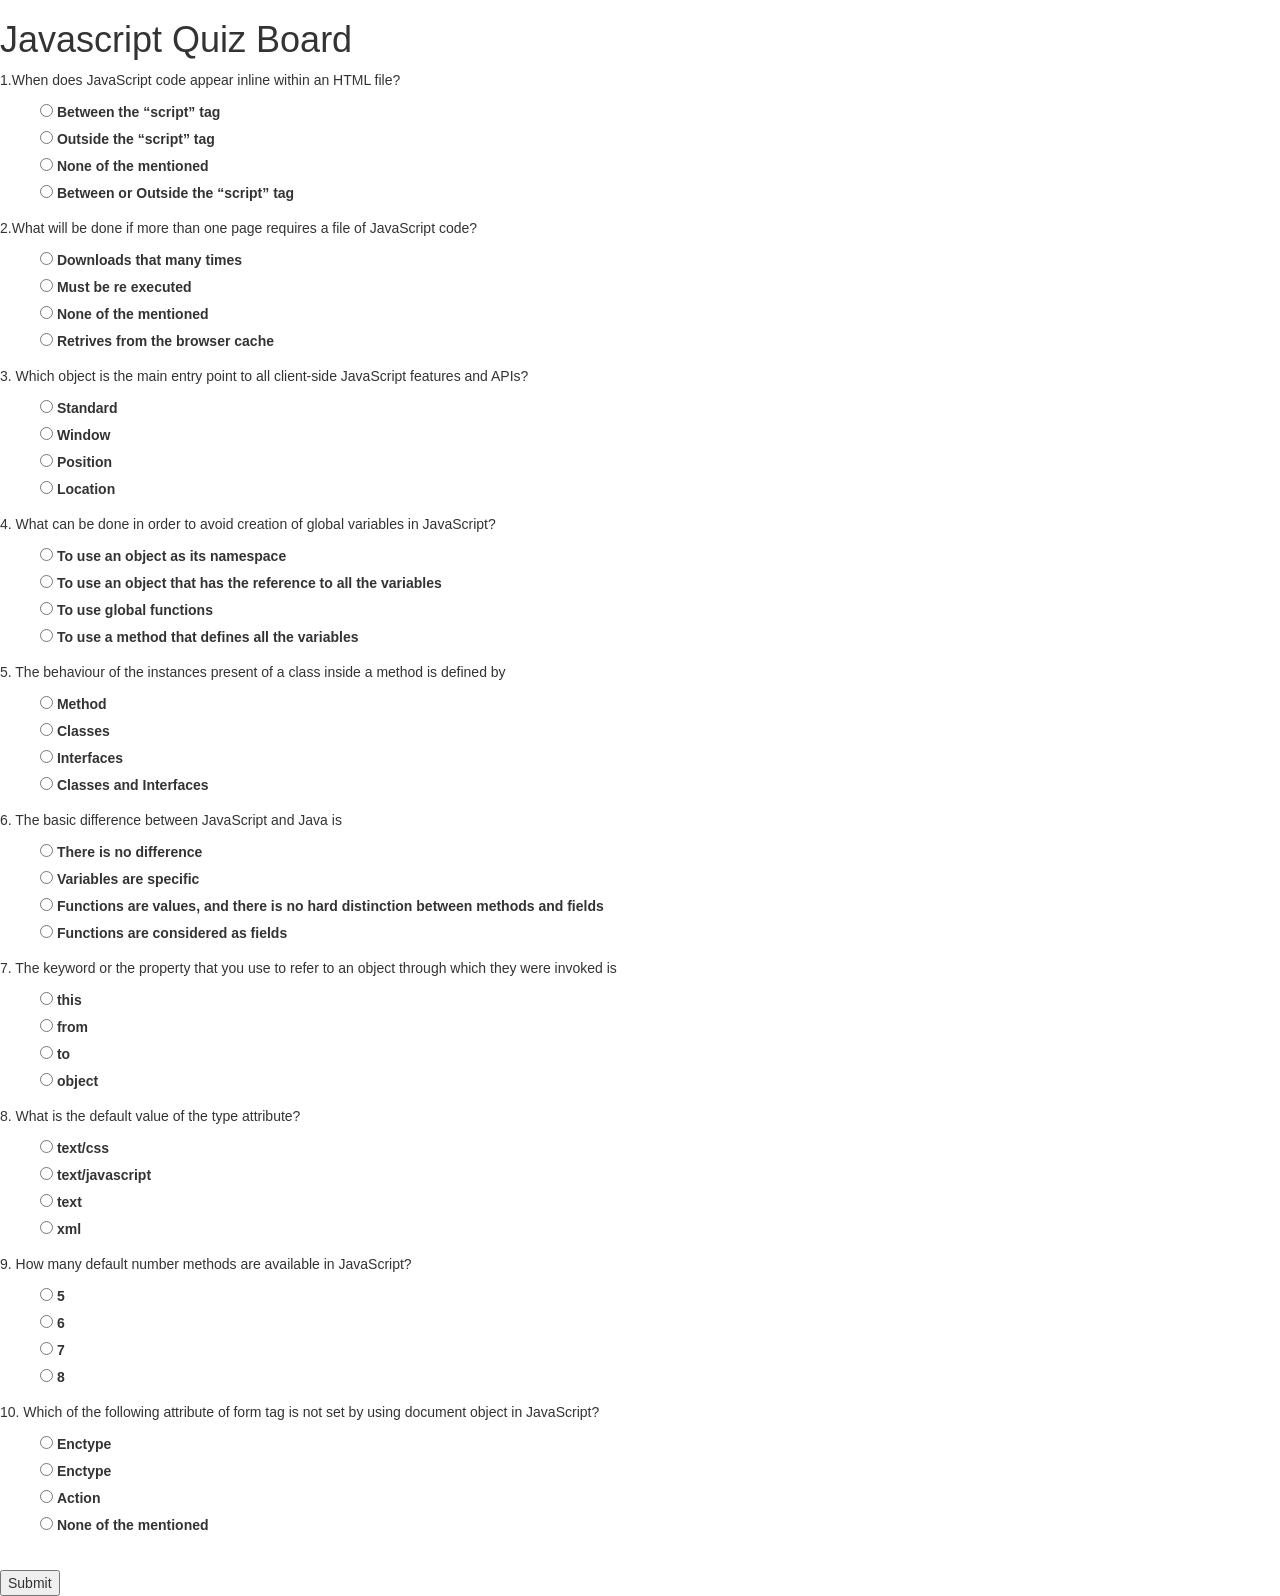
==== quiz-board.html @ 38cc31cc "add submittion button" ====
<!DOCTYPE html>
<html>
  <head>
    <link href="css/bootstrap.css" rel="stylesheet" type="text/css">
    <link href="css/styles.css" rel="stylesheet" type="text/css">
    <script src="https://code.jquery.com/jquery-3.3.1.min.js"></script>
    <script src="js/scripts.js"></script>
    <title>Quiz Board</title>
  </head>
  <body>
    <div>
      <h1>Javascript Quiz Board</h1>
        <p class="question">1.When does JavaScript code appear inline within an HTML file? </p>

          <ul>
	    	    <input class="answer" type="radio" name="q1" value="10">
	          <label id="correctString1">Between the “script” tag</label>
            <br>
	          <input class="answer" type="radio" name="q1" value="0">
	          <label>Outside the “script” tag</label>
            <br>
	          <input class="answer" type="radio" name="q1" value="0">
	          <label>None of the mentioned</label>
            <br>
	          <input class="answer" type="radio" name="q1" value="0">
	          <label>Between or Outside the “script” tag</label>
    	    </ul>

	  	</div>

      <div>
        <p class="question">2.What will be done if more than one page requires a file of JavaScript code?</p>

          <ul>
            <input class="answer" type="radio" name="q2" value="0">
            <label>Downloads that many times</label>
            <br>
            <input class="answer" type="radio" name="q2" value="0">
	          <label>Must be re executed</label>
	          <br>
	          <input class="answer" type="radio" name="q2" value="0">
	          <label> None of the mentioned</label>
            <br>
	          <input class="answer" type="radio" name="q2" value="10">
	          <label id="correctString2"> Retrives from the browser cache</label>
          </ul>

      </div>

      <div>
        <p class="question">3. Which object is the main entry point to all client-side JavaScript features and APIs?</p>

          <ul>
            <input class="answer" type="radio" name="q3" value="0">
            <label> Standard </label>
            <br>
            <input class="answer" type="radio" name="q3" value="10">
            <label id="correctString3"> Window </label>
            <br>
            <input class="answer" type="radio" name="q3" value="0">
            <label> Position</label>
            <br>
            <input class="answer" type="radio" name="q3" value="0">
            <label>Location</label>
         </ul>

     </div>

     <div>
       <p class="question">4. What can be done in order to avoid creation of global variables in JavaScript?</p>

        <ul>
           <input class="answer" type="radio" name="q4" value="10">
	         <label id="correctString4">To use an object as its namespace</label>
	         <br>
	         <input class="answer" type="radio" name="q4" value="0">
	         <label>To use an object that has the reference to all the variables</label>
	         <br>
	         <input class="answer" type="radio" name="q4" value="0">
	         <label> To use global functions</label>
           <br>
           <input class="answer" type="radio" name="q4" value="0">
	        <label>To use a method that defines all the variables</label>
        </ul>

    </div>

    <div>
        <p class="question">5. The behaviour of the instances present of a class inside a method is defined by</p>

        <ul>
          <input class="answer" type="radio" name="q5" value="0">
          <label>Method</label>
          <br>
          <input class="answer" type="radio" name="q5" value="10">
          <label id="correctString5"> Classes</label>
          <br>
          <input class="answer" type="radio" name="q5" value="0">
          <label>Interfaces</label>
          <br>
          <input class="answer" type="radio" name="q5" value="0">
          <label> Classes and Interfaces</label>
        </ul>

    </div>

    <div>
	  		<p class="question">6. The basic difference between JavaScript and Java is</p>

	    	<ul>
	        <input class="answer" type="radio" name="q6" value="0">
	        <label>There is no difference</label>
	        <br>
          <input class="answer" type="radio" name="q6" value="0">
	        <label>Variables are specific</label>
	        <br>
          <input class="answer" type="radio" name="q6" value="10">
	        <label id="correctString6"> Functions are values, and there is no hard distinction between methods and fields</label>
	        <br>
          <input class="answer" type="radio" name="q6" value="0">
	        <label>Functions are considered as fields</label>
    		</ul>

	  </div>

    <div>
	  		<p class="question">7. The keyword or the property that you use to refer to an object through which they were invoked is</p>

	    	<ul>
          <input class="answer" type="radio" name="q7" value="10">
	        <label id="correctString7">this</label>
	        <br>
	        <input class="answer" type="radio" name="q7" value="0">
	        <label>from</label>
	        <br>
	        <input class="answer" type="radio" name="q7" value="0">
	        <label> to</label>
	        <br>
	        <input class="answer" type="radio" name="q7" value="0">
	        <label>object</label>
    		</ul>
	  	</div>

      <div>
      <p class="question">8. What is the default value of the type attribute?</p>

      <ul>
        <input class="answer" type="radio" name="q8" value="0">
        <label> text/css</label>
        <br>
        <input class="answer" type="radio" name="q8" value="10">
        <label id="correctString8">text/javascript</label>
        <br>
        <input class="answer" type="radio" name="q8" value="0">
        <label>text</label>
        <br>
        <input class="answer" type="radio" name="q8" value="0">
        <label>xml</label>
      </ul>

    </div>

    <div>
	  		<p class="question">9.  How many default number methods are available in JavaScript?</p>

	    	<ul>
	        <input class="answer" type="radio" name="q9" value="0">
	        <label>5</label>
	        <br>
	        <input class="answer" type="radio" name="q9" value="0">
	        <label>6</label>
          <br>
	        <input class="answer" type="radio" name="q9" value="10">
	        <label id="correctString9">7</label>
	        <br>
	        <input class="answer" type="radio" name="q9" value="0">
	        <label>8</label>
    		</ul>

	  </div>

    <div>
	  		<p class="question">10. Which of the following attribute of form tag is not set by using document object in JavaScript?</p>

	    	<ul>
	        <input class="answer" type="radio" name="q10" value="0">
	        <label> Enctype</label>
	        <br>
	        <input class="answer" type="radio" name="q10" value="0">
	        <label> Enctype</label>
	        <br>
	        <input class="answer" type="radio" name="q10" value="0">
	        <label> Action</label>
          <br>
	        <input class="answer" type="radio" name="q10" value="10">
	        <label id="correctString10">None of the mentioned</label>
    		</ul>

	  	</div>

         <br/>
         <div class="submitter">
         <input class="quizSubmit" id="submitButton" onClick="submitQuiz()"
         type="submit" value="Submit" />
   </div>


  </body>
</html>
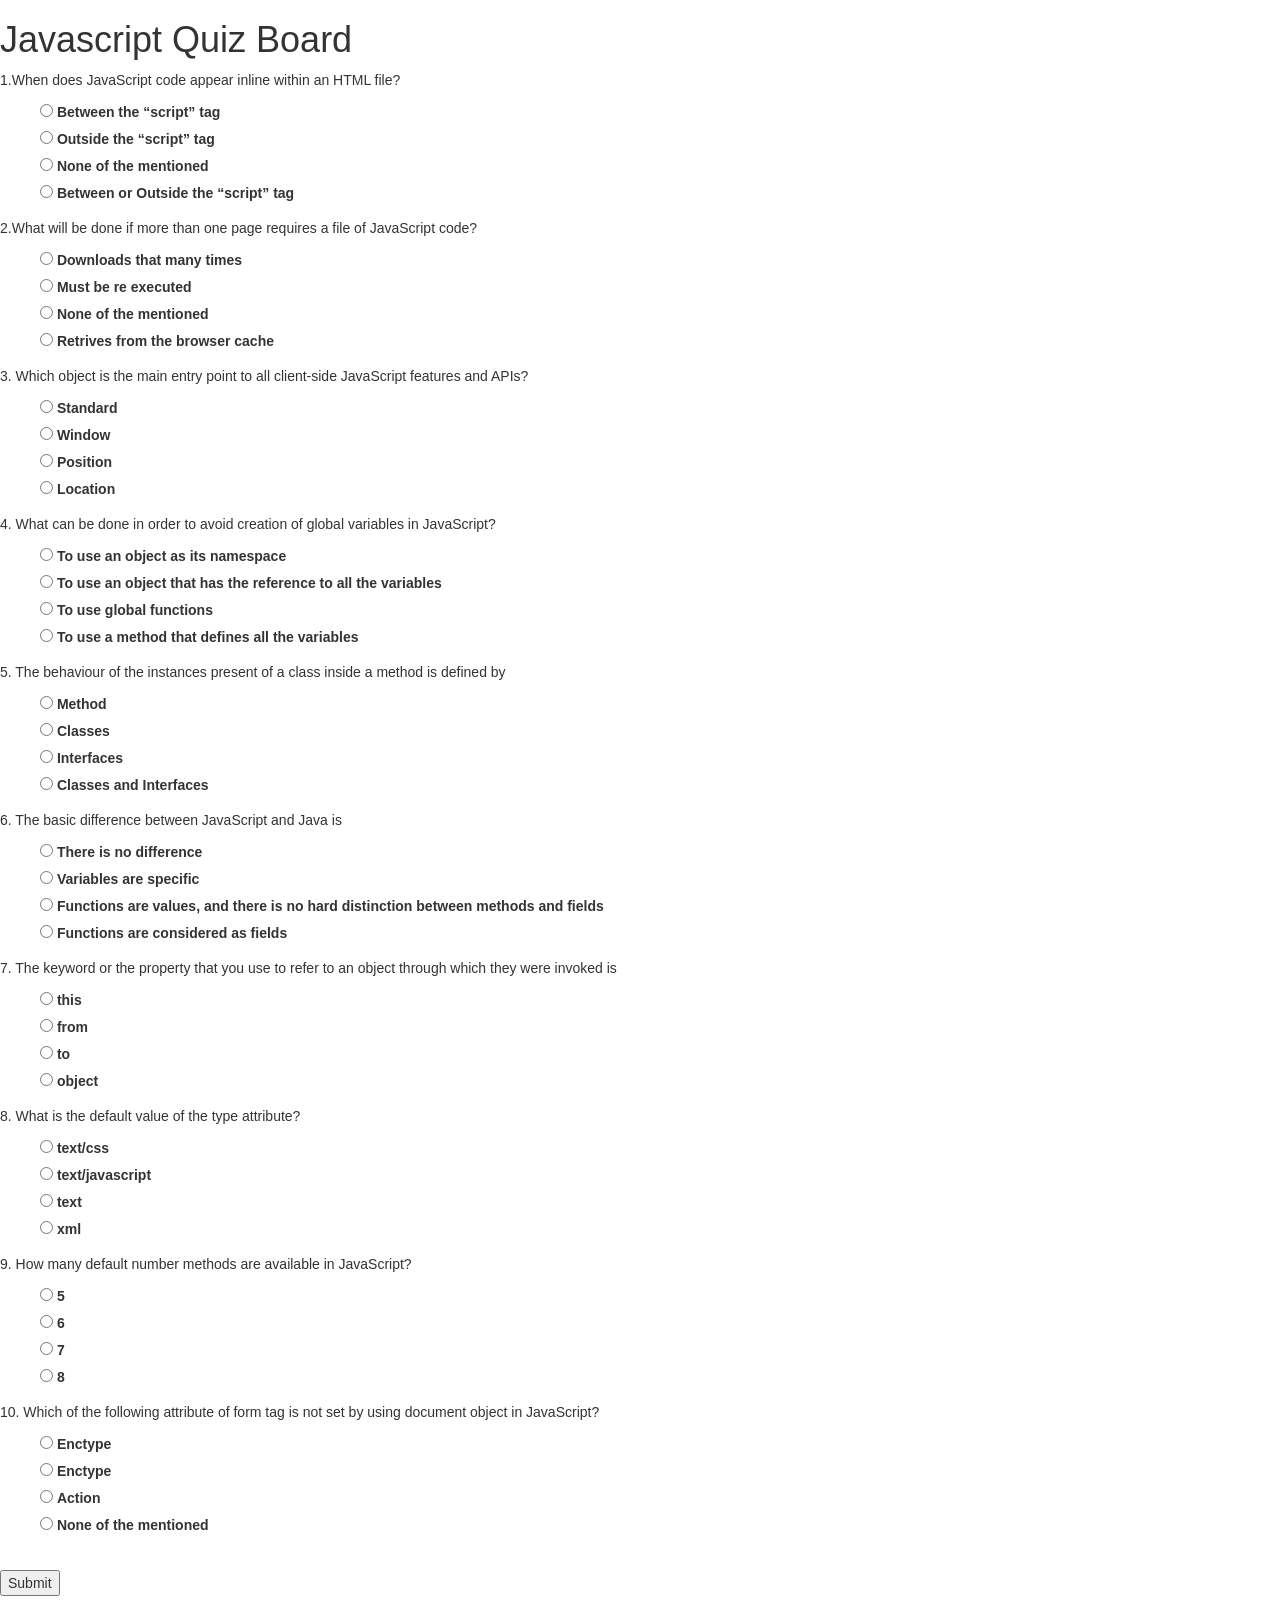
==== commit 0228ea45: "add div to show score when one submits" ====
--- a/quiz-board.html
+++ b/quiz-board.html
@@ -204,6 +204,26 @@
          type="submit" value="Submit" />
    </div>
 
+   <!--show only wrong answers on submit-->
+        <div class="quizAnswers" id="correctAnswer1"></div>
+    	  <div class="quizAnswers" id="correctAnswer2"></div>
+        <div class="quizAnswers" id="correctAnswer3"></div>
+        <div class="quizAnswers" id="correctAnswer4"></div>
+        <div class="quizAnswers" id="correctAnswer5"></div>
+    	  <div class="quizAnswers" id="correctAnswer6"></div>
+        <div class="quizAnswers" id="correctAnswer7"></div>
+        <div class="quizAnswers" id="correctAnswer8"></div>
+        <div class="quizAnswers" id="correctAnswer9"></div>
+        <div class="quizAnswers" id="correctAnswer10"></div>
+
+        <!--show score upon submit-->
+    <div>
+    	<h2 class="quizScore" id="userScore"></h2>
+    </div>
+
+    <div id="results"></div>
+
+
 
   </body>
 </html>
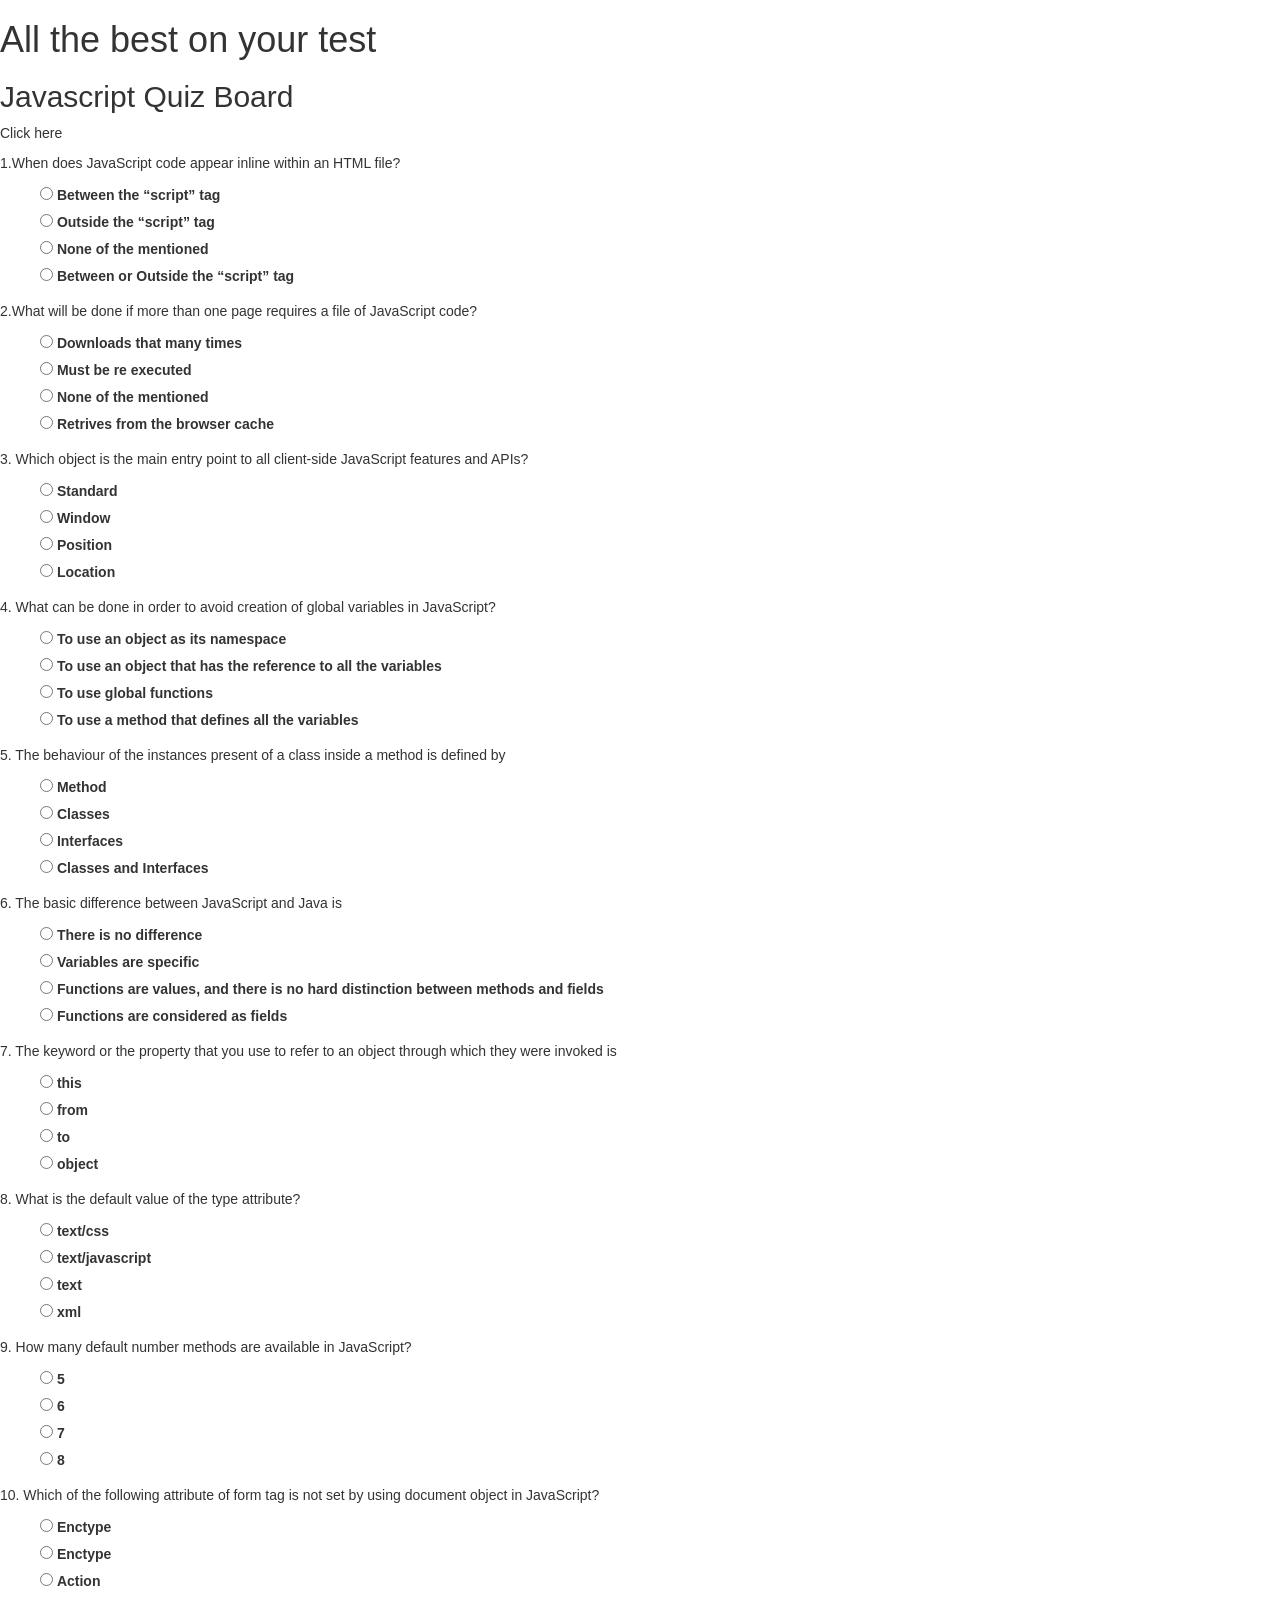
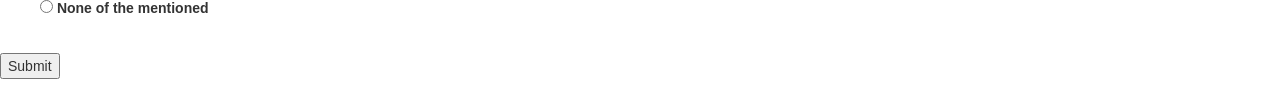
==== commit 057d021f: "add changes made" ====
--- a/quiz-board.html
+++ b/quiz-board.html
@@ -4,226 +4,234 @@
     <link href="css/bootstrap.css" rel="stylesheet" type="text/css">
     <link href="css/styles.css" rel="stylesheet" type="text/css">
     <script src="https://code.jquery.com/jquery-3.3.1.min.js"></script>
-    <script src="js/scripts.js"></script>
+    <script src="js/script.js"></script>
     <title>Quiz Board</title>
   </head>
   <body>
-    <div>
-      <h1>Javascript Quiz Board</h1>
-        <p class="question">1.When does JavaScript code appear inline within an HTML file? </p>
-
-          <ul>
-	    	    <input class="answer" type="radio" name="q1" value="10">
-	          <label id="correctString1">Between the “script” tag</label>
-            <br>
-	          <input class="answer" type="radio" name="q1" value="0">
-	          <label>Outside the “script” tag</label>
-            <br>
-	          <input class="answer" type="radio" name="q1" value="0">
-	          <label>None of the mentioned</label>
-            <br>
-	          <input class="answer" type="radio" name="q1" value="0">
-	          <label>Between or Outside the “script” tag</label>
-    	    </ul>
-
-	  	</div>
-
-      <div>
-        <p class="question">2.What will be done if more than one page requires a file of JavaScript code?</p>
-
-          <ul>
-            <input class="answer" type="radio" name="q2" value="0">
-            <label>Downloads that many times</label>
-            <br>
-            <input class="answer" type="radio" name="q2" value="0">
-	          <label>Must be re executed</label>
-	          <br>
-	          <input class="answer" type="radio" name="q2" value="0">
-	          <label> None of the mentioned</label>
-            <br>
-	          <input class="answer" type="radio" name="q2" value="10">
-	          <label id="correctString2"> Retrives from the browser cache</label>
-          </ul>
-
-      </div>
-
-      <div>
-        <p class="question">3. Which object is the main entry point to all client-side JavaScript features and APIs?</p>
-
-          <ul>
-            <input class="answer" type="radio" name="q3" value="0">
-            <label> Standard </label>
-            <br>
-            <input class="answer" type="radio" name="q3" value="10">
-            <label id="correctString3"> Window </label>
-            <br>
-            <input class="answer" type="radio" name="q3" value="0">
-            <label> Position</label>
-            <br>
-            <input class="answer" type="radio" name="q3" value="0">
-            <label>Location</label>
-         </ul>
-
+    <div id="test">
+      <div class="start">
+        <h1>All the best on your test</h1>
+        <h2>Javascript Quiz Board</h2>
+          <p>Click here</p>
+      </div>
+
+        <form id="Javascript">
+        <div>
+          <p class="question">1.When does JavaScript code appear inline within an HTML file? </p>
+
+            <ul>
+              <input class="answer" type="radio" name="q1" value="10">
+              <label id="correctString1">Between the “script” tag</label>
+              <br>
+              <input class="answer" type="radio" name="q1" value="0">
+              <label>Outside the “script” tag</label>
+              <br>
+              <input class="answer" type="radio" name="q1" value="0">
+              <label>None of the mentioned</label>
+              <br>
+              <input class="answer" type="radio" name="q1" value="0">
+              <label>Between or Outside the “script” tag</label>
+            </ul>
+
+        </div>
+
+        <div>
+          <p class="question">2.What will be done if more than one page requires a file of JavaScript code?</p>
+
+            <ul>
+              <input class="answer" type="radio" name="q2" value="0">
+              <label>Downloads that many times</label>
+              <br>
+              <input class="answer" type="radio" name="q2" value="0">
+              <label>Must be re executed</label>
+              <br>
+              <input class="answer" type="radio" name="q2" value="0">
+              <label> None of the mentioned</label>
+              <br>
+              <input class="answer" type="radio" name="q2" value="10">
+              <label id="correctString2"> Retrives from the browser cache</label>
+            </ul>
+
+        </div>
+
+        <div>
+          <p class="question">3. Which object is the main entry point to all client-side JavaScript features and APIs?</p>
+
+            <ul>
+              <input class="answer" type="radio" name="q3" value="0">
+              <label> Standard </label>
+              <br>
+              <input class="answer" type="radio" name="q3" value="1">
+              <label id="correctString3"> Window </label>
+              <br>
+              <input class="answer" type="radio" name="q3" value="0">
+              <label> Position</label>
+              <br>
+              <input class="answer" type="radio" name="q3" value="0">
+              <label>Location</label>
+           </ul>
+
+       </div>
+
+       <div>
+         <p class="question">4. What can be done in order to avoid creation of global variables in JavaScript?</p>
+
+          <ul>
+             <input class="answer" type="radio" name="q4" value="1">
+             <label id="correctString4">To use an object as its namespace</label>
+             <br>
+             <input class="answer" type="radio" name="q4" value="0">
+             <label>To use an object that has the reference to all the variables</label>
+             <br>
+             <input class="answer" type="radio" name="q4" value="0">
+             <label> To use global functions</label>
+             <br>
+             <input class="answer" type="radio" name="q4" value="0">
+            <label>To use a method that defines all the variables</label>
+          </ul>
+
+      </div>
+
+      <div>
+          <p class="question">5. The behaviour of the instances present of a class inside a method is defined by</p>
+
+          <ul>
+            <input class="answer" type="radio" name="q5" value="0">
+            <label>Method</label>
+            <br>
+            <input class="answer" type="radio" name="q5" value="1">
+            <label id="correctString5"> Classes</label>
+            <br>
+            <input class="answer" type="radio" name="q5" value="0">
+            <label>Interfaces</label>
+            <br>
+            <input class="answer" type="radio" name="q5" value="0">
+            <label> Classes and Interfaces</label>
+          </ul>
+
+      </div>
+
+      <div>
+          <p class="question">6. The basic difference between JavaScript and Java is</p>
+
+          <ul>
+            <input class="answer" type="radio" name="q6" value="0">
+            <label>There is no difference</label>
+            <br>
+            <input class="answer" type="radio" name="q6" value="0">
+            <label>Variables are specific</label>
+            <br>
+            <input class="answer" type="radio" name="q6" value="1">
+            <label id="correctString6"> Functions are values, and there is no hard distinction between methods and fields</label>
+            <br>
+            <input class="answer" type="radio" name="q6" value="0">
+            <label>Functions are considered as fields</label>
+          </ul>
+
+      </div>
+
+      <div>
+          <p class="question">7. The keyword or the property that you use to refer to an object through which they were invoked is</p>
+
+          <ul>
+            <input class="answer" type="radio" name="q7" value="1">
+            <label id="correctString7">this</label>
+            <br>
+            <input class="answer" type="radio" name="q7" value="0">
+            <label>from</label>
+            <br>
+            <input class="answer" type="radio" name="q7" value="0">
+            <label> to</label>
+            <br>
+            <input class="answer" type="radio" name="q7" value="0">
+            <label>object</label>
+          </ul>
+        </div>
+
+        <div>
+        <p class="question">8. What is the default value of the type attribute?</p>
+
+        <ul>
+          <input class="answer" type="radio" name="q8" value="0">
+          <label> text/css</label>
+          <br>
+          <input class="answer" type="radio" name="q8" value="1">
+          <label id="correctString8">text/javascript</label>
+          <br>
+          <input class="answer" type="radio" name="q8" value="0">
+          <label>text</label>
+          <br>
+          <input class="answer" type="radio" name="q8" value="0">
+          <label>xml</label>
+        </ul>
+
+      </div>
+
+      <div>
+          <p class="question">9.  How many default number methods are available in JavaScript?</p>
+
+          <ul>
+            <input class="answer" type="radio" name="q9" value="0">
+            <label>5</label>
+            <br>
+            <input class="answer" type="radio" name="q9" value="0">
+            <label>6</label>
+            <br>
+            <input class="answer" type="radio" name="q9" value="1">
+            <label id="correctString9">7</label>
+            <br>
+            <input class="answer" type="radio" name="q9" value="0">
+            <label>8</label>
+          </ul>
+
+      </div>
+
+      <div>
+          <p class="question">10. Which of the following attribute of form tag is not set by using document object in JavaScript?</p>
+
+          <ul>
+            <input class="answer" type="radio" name="q10" value="0">
+            <label> Enctype</label>
+            <br>
+            <input class="answer" type="radio" name="q10" value="0">
+            <label> Enctype</label>
+            <br>
+            <input class="answer" type="radio" name="q10" value="0">
+            <label> Action</label>
+            <br>
+            <input class="answer" type="radio" name="q10" value="1">
+            <label id="correctString10">None of the mentioned</label>
+          </ul>
+
+        </div>
+      </form>
+
+           <br/>
+           <div class="submitter">
+           <input class="quizSubmit" id="submitButton" onClick="submitQuiz()"
+           type="submit" value="Submit" />
      </div>
-
-     <div>
-       <p class="question">4. What can be done in order to avoid creation of global variables in JavaScript?</p>
-
-        <ul>
-           <input class="answer" type="radio" name="q4" value="10">
-	         <label id="correctString4">To use an object as its namespace</label>
-	         <br>
-	         <input class="answer" type="radio" name="q4" value="0">
-	         <label>To use an object that has the reference to all the variables</label>
-	         <br>
-	         <input class="answer" type="radio" name="q4" value="0">
-	         <label> To use global functions</label>
-           <br>
-           <input class="answer" type="radio" name="q4" value="0">
-	        <label>To use a method that defines all the variables</label>
-        </ul>
-
+   </div>
+
+
+      </div>
     </div>
-
-    <div>
-        <p class="question">5. The behaviour of the instances present of a class inside a method is defined by</p>
-
-        <ul>
-          <input class="answer" type="radio" name="q5" value="0">
-          <label>Method</label>
-          <br>
-          <input class="answer" type="radio" name="q5" value="10">
-          <label id="correctString5"> Classes</label>
-          <br>
-          <input class="answer" type="radio" name="q5" value="0">
-          <label>Interfaces</label>
-          <br>
-          <input class="answer" type="radio" name="q5" value="0">
-          <label> Classes and Interfaces</label>
-        </ul>
-
+    <div id="results">
+
+           <!-- show the right answers only to the wrong answers that have been submitted. -->
+                <div class="quizAnswers" id="correctAnswer1"></div>
+                <div class="quizAnswers" id="correctAnswer2"></div>
+                <div class="quizAnswers" id="correctAnswer3"></div>
+                <div class="quizAnswers" id="correctAnswer4"></div>
+                <div class="quizAnswers" id="correctAnswer5"></div>
+                <div class="quizAnswers" id="correctAnswer6"></div>
+                <div class="quizAnswers" id="correctAnswer7"></div>
+                <div class="quizAnswers" id="correctAnswer8"></div>
+                <div class="quizAnswers" id="correctAnswer9"></div>
+                <div class="quizAnswers" id="correctAnswer10"></div>
+
+                <!-- show score on submit -->
+              <h2 class="quizScore" id="userScore"></h2>
     </div>
-
-    <div>
-	  		<p class="question">6. The basic difference between JavaScript and Java is</p>
-
-	    	<ul>
-	        <input class="answer" type="radio" name="q6" value="0">
-	        <label>There is no difference</label>
-	        <br>
-          <input class="answer" type="radio" name="q6" value="0">
-	        <label>Variables are specific</label>
-	        <br>
-          <input class="answer" type="radio" name="q6" value="10">
-	        <label id="correctString6"> Functions are values, and there is no hard distinction between methods and fields</label>
-	        <br>
-          <input class="answer" type="radio" name="q6" value="0">
-	        <label>Functions are considered as fields</label>
-    		</ul>
-
-	  </div>
-
-    <div>
-	  		<p class="question">7. The keyword or the property that you use to refer to an object through which they were invoked is</p>
-
-	    	<ul>
-          <input class="answer" type="radio" name="q7" value="10">
-	        <label id="correctString7">this</label>
-	        <br>
-	        <input class="answer" type="radio" name="q7" value="0">
-	        <label>from</label>
-	        <br>
-	        <input class="answer" type="radio" name="q7" value="0">
-	        <label> to</label>
-	        <br>
-	        <input class="answer" type="radio" name="q7" value="0">
-	        <label>object</label>
-    		</ul>
-	  	</div>
-
-      <div>
-      <p class="question">8. What is the default value of the type attribute?</p>
-
-      <ul>
-        <input class="answer" type="radio" name="q8" value="0">
-        <label> text/css</label>
-        <br>
-        <input class="answer" type="radio" name="q8" value="10">
-        <label id="correctString8">text/javascript</label>
-        <br>
-        <input class="answer" type="radio" name="q8" value="0">
-        <label>text</label>
-        <br>
-        <input class="answer" type="radio" name="q8" value="0">
-        <label>xml</label>
-      </ul>
-
-    </div>
-
-    <div>
-	  		<p class="question">9.  How many default number methods are available in JavaScript?</p>
-
-	    	<ul>
-	        <input class="answer" type="radio" name="q9" value="0">
-	        <label>5</label>
-	        <br>
-	        <input class="answer" type="radio" name="q9" value="0">
-	        <label>6</label>
-          <br>
-	        <input class="answer" type="radio" name="q9" value="10">
-	        <label id="correctString9">7</label>
-	        <br>
-	        <input class="answer" type="radio" name="q9" value="0">
-	        <label>8</label>
-    		</ul>
-
-	  </div>
-
-    <div>
-	  		<p class="question">10. Which of the following attribute of form tag is not set by using document object in JavaScript?</p>
-
-	    	<ul>
-	        <input class="answer" type="radio" name="q10" value="0">
-	        <label> Enctype</label>
-	        <br>
-	        <input class="answer" type="radio" name="q10" value="0">
-	        <label> Enctype</label>
-	        <br>
-	        <input class="answer" type="radio" name="q10" value="0">
-	        <label> Action</label>
-          <br>
-	        <input class="answer" type="radio" name="q10" value="10">
-	        <label id="correctString10">None of the mentioned</label>
-    		</ul>
-
-	  	</div>
-
-         <br/>
-         <div class="submitter">
-         <input class="quizSubmit" id="submitButton" onClick="submitQuiz()"
-         type="submit" value="Submit" />
-   </div>
-
-   <!--show only wrong answers on submit-->
-        <div class="quizAnswers" id="correctAnswer1"></div>
-    	  <div class="quizAnswers" id="correctAnswer2"></div>
-        <div class="quizAnswers" id="correctAnswer3"></div>
-        <div class="quizAnswers" id="correctAnswer4"></div>
-        <div class="quizAnswers" id="correctAnswer5"></div>
-    	  <div class="quizAnswers" id="correctAnswer6"></div>
-        <div class="quizAnswers" id="correctAnswer7"></div>
-        <div class="quizAnswers" id="correctAnswer8"></div>
-        <div class="quizAnswers" id="correctAnswer9"></div>
-        <div class="quizAnswers" id="correctAnswer10"></div>
-
-        <!--show score upon submit-->
-    <div>
-    	<h2 class="quizScore" id="userScore"></h2>
-    </div>
-
-    <div id="results"></div>
-
-
-
   </body>
 </html>
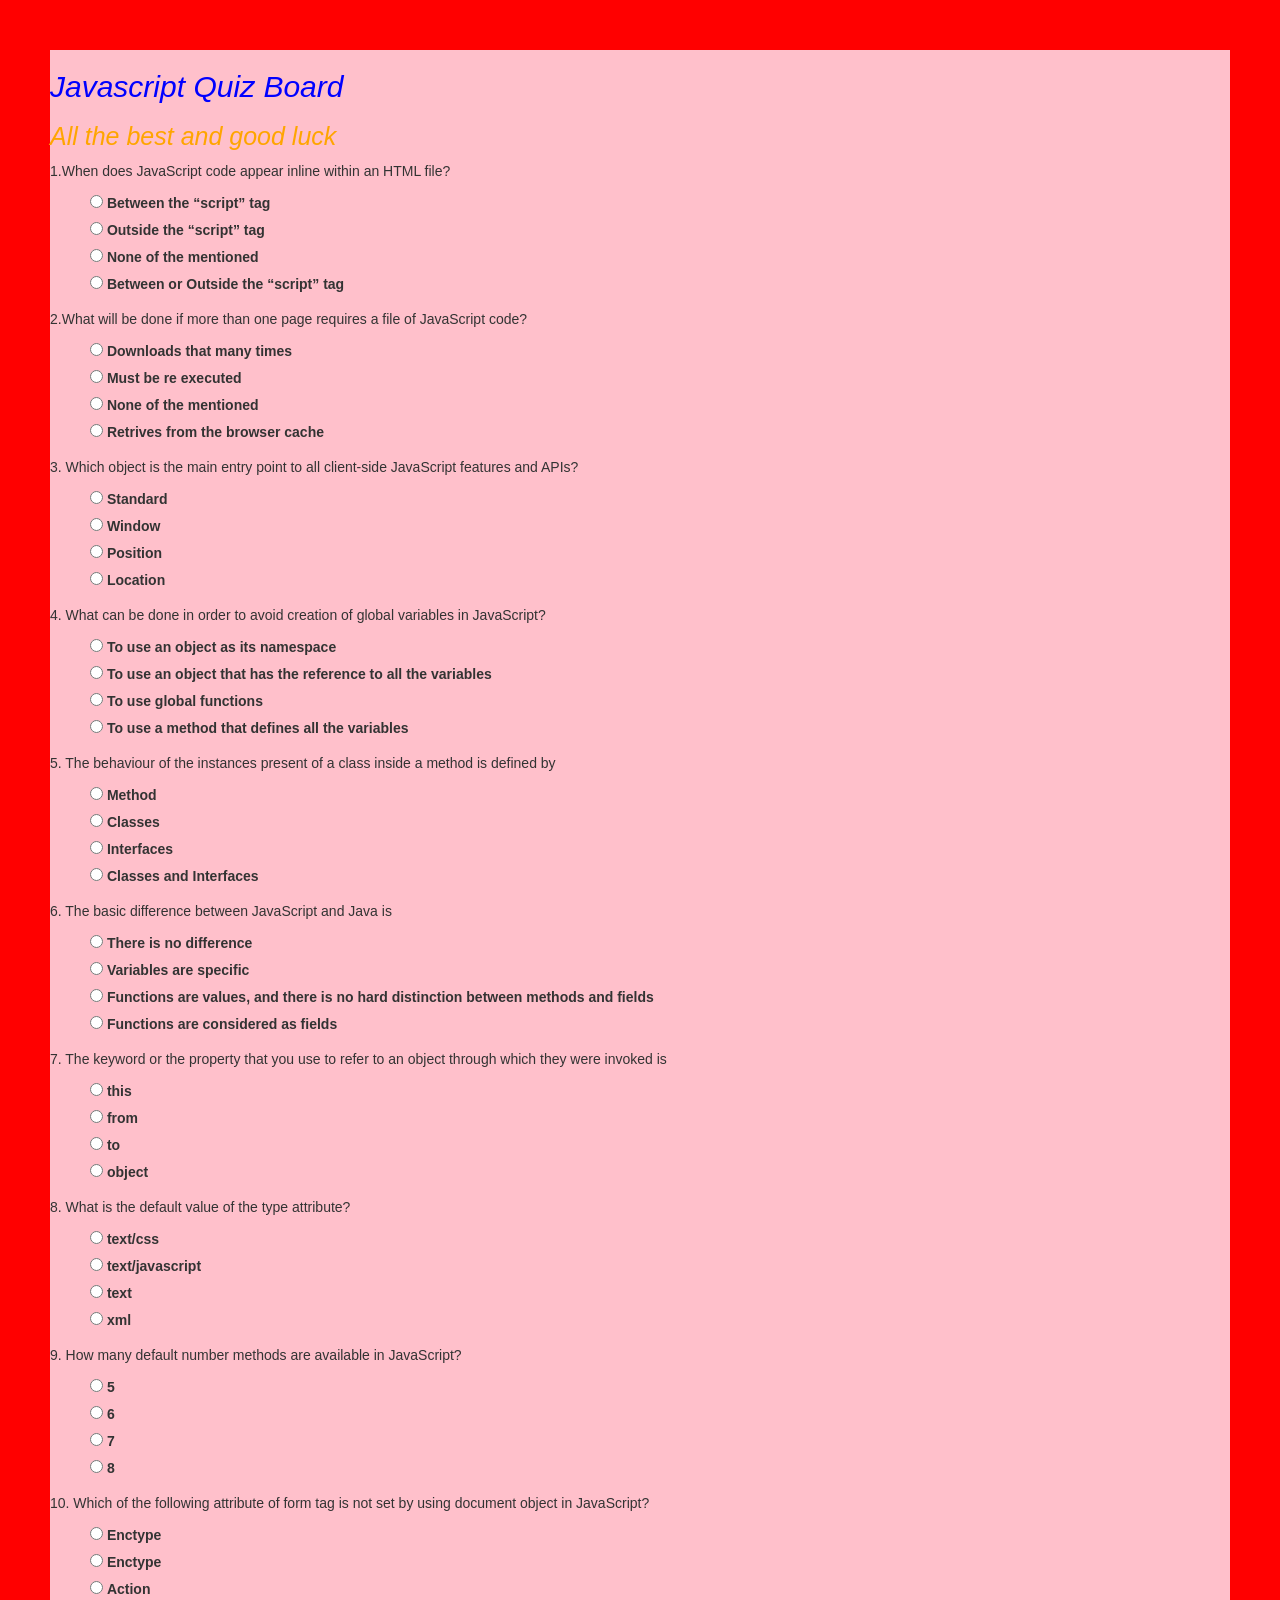
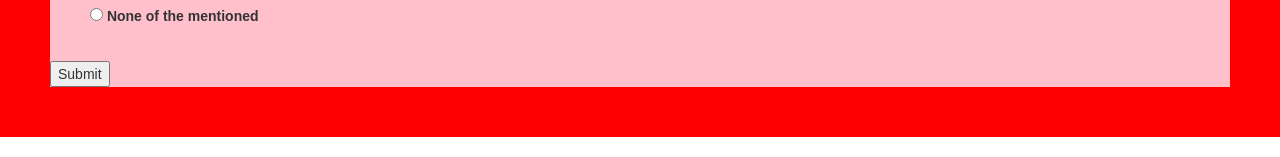
==== commit 715c2543: "add changes made" ====
--- a/quiz-board.html
+++ b/quiz-board.html
@@ -5,14 +5,14 @@
     <link href="css/styles.css" rel="stylesheet" type="text/css">
     <script src="https://code.jquery.com/jquery-3.3.1.min.js"></script>
     <script src="js/script.js"></script>
+    <script src="js/particle.js"></script>
     <title>Quiz Board</title>
   </head>
   <body>
     <div id="test">
       <div class="start">
-        <h1>All the best on your test</h1>
-        <h2>Javascript Quiz Board</h2>
-          <p>Click here</p>
+        <h1>Javascript Quiz Board</h1>
+        <h2>All the best and good luck</h2>
       </div>
 
         <form id="Javascript">
--- a/css/styles.css
+++ b/css/styles.css
@@ -0,0 +1,17 @@
+h1{
+  color: blue;
+  font-size: 30px;
+  font-style: oblique;
+}
+h2{
+  color:orange;
+  font-size: 25px;
+  font-style: oblique;
+}
+#test{
+  background-color: pink;
+  border-left: 50px solid red;
+  border-right: 50px solid red;
+  border-top: 50px solid red;
+  border-bottom: 50px solid red;
+}
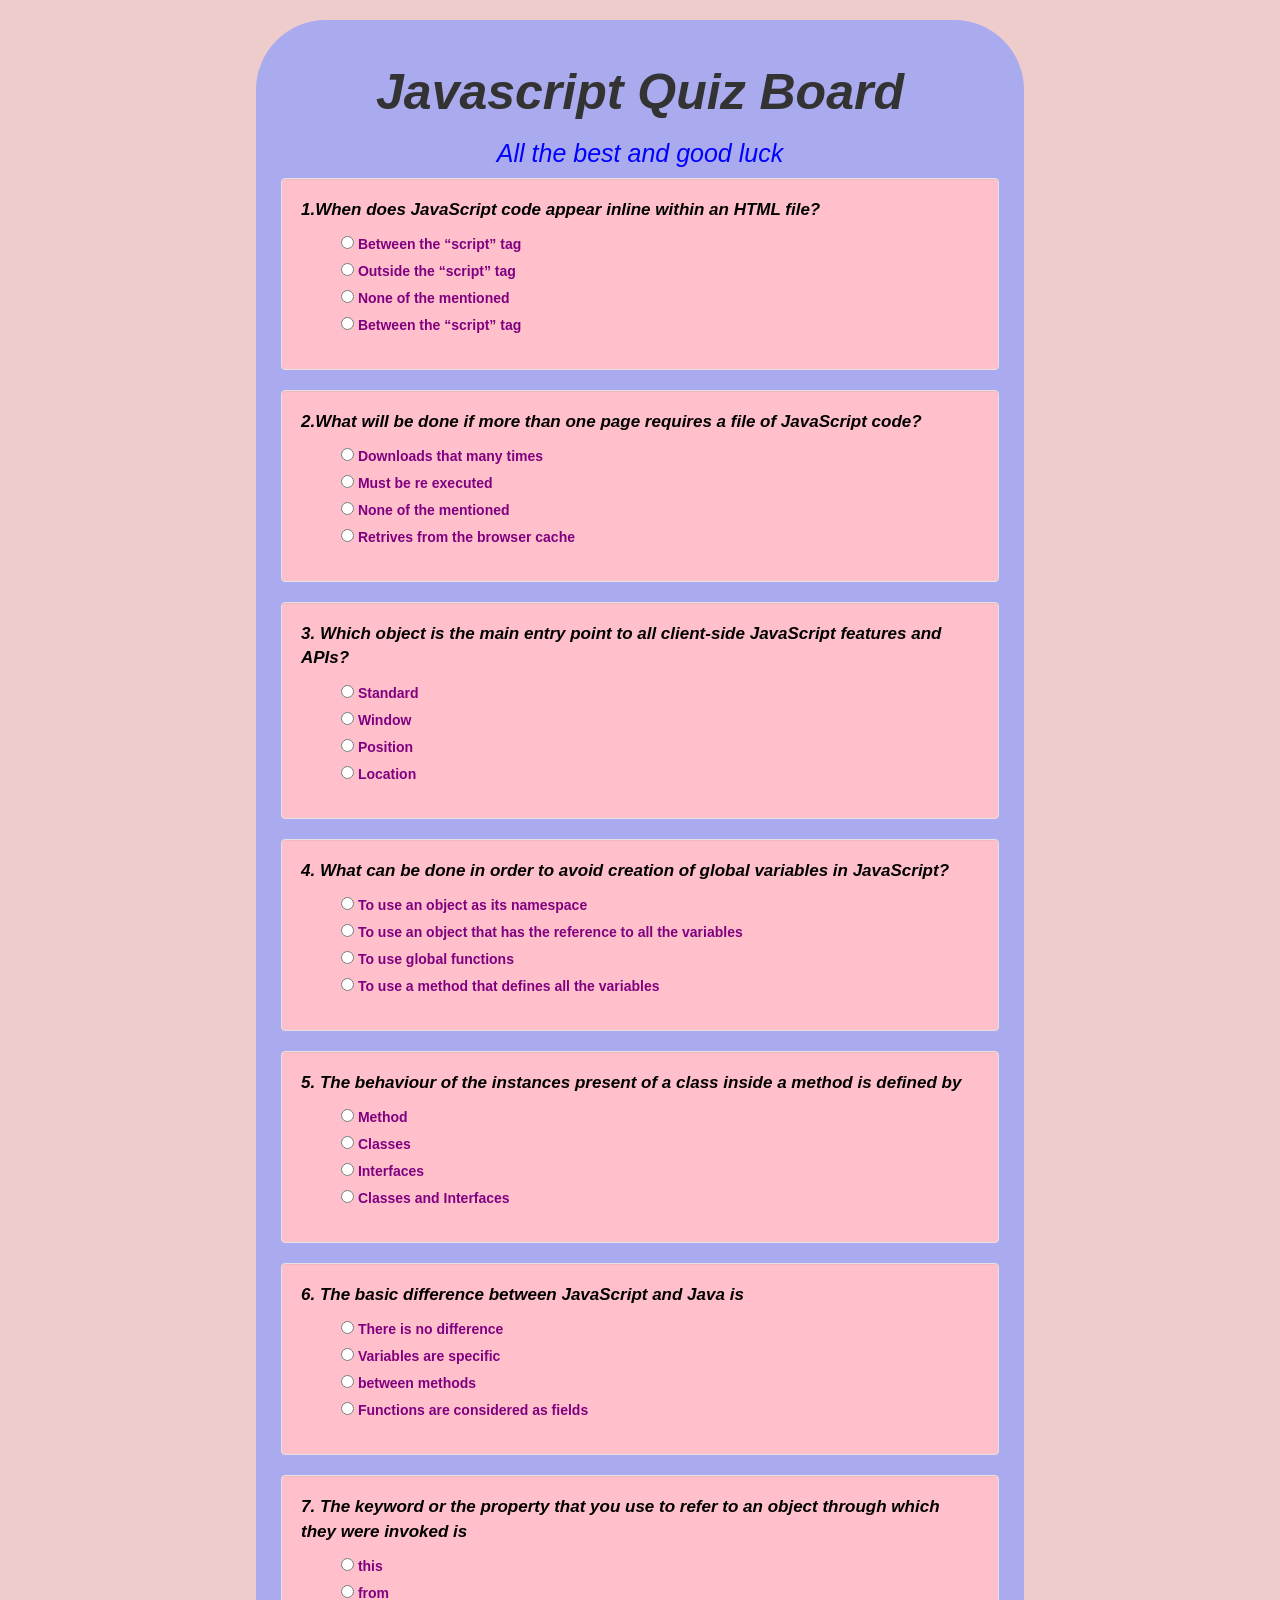
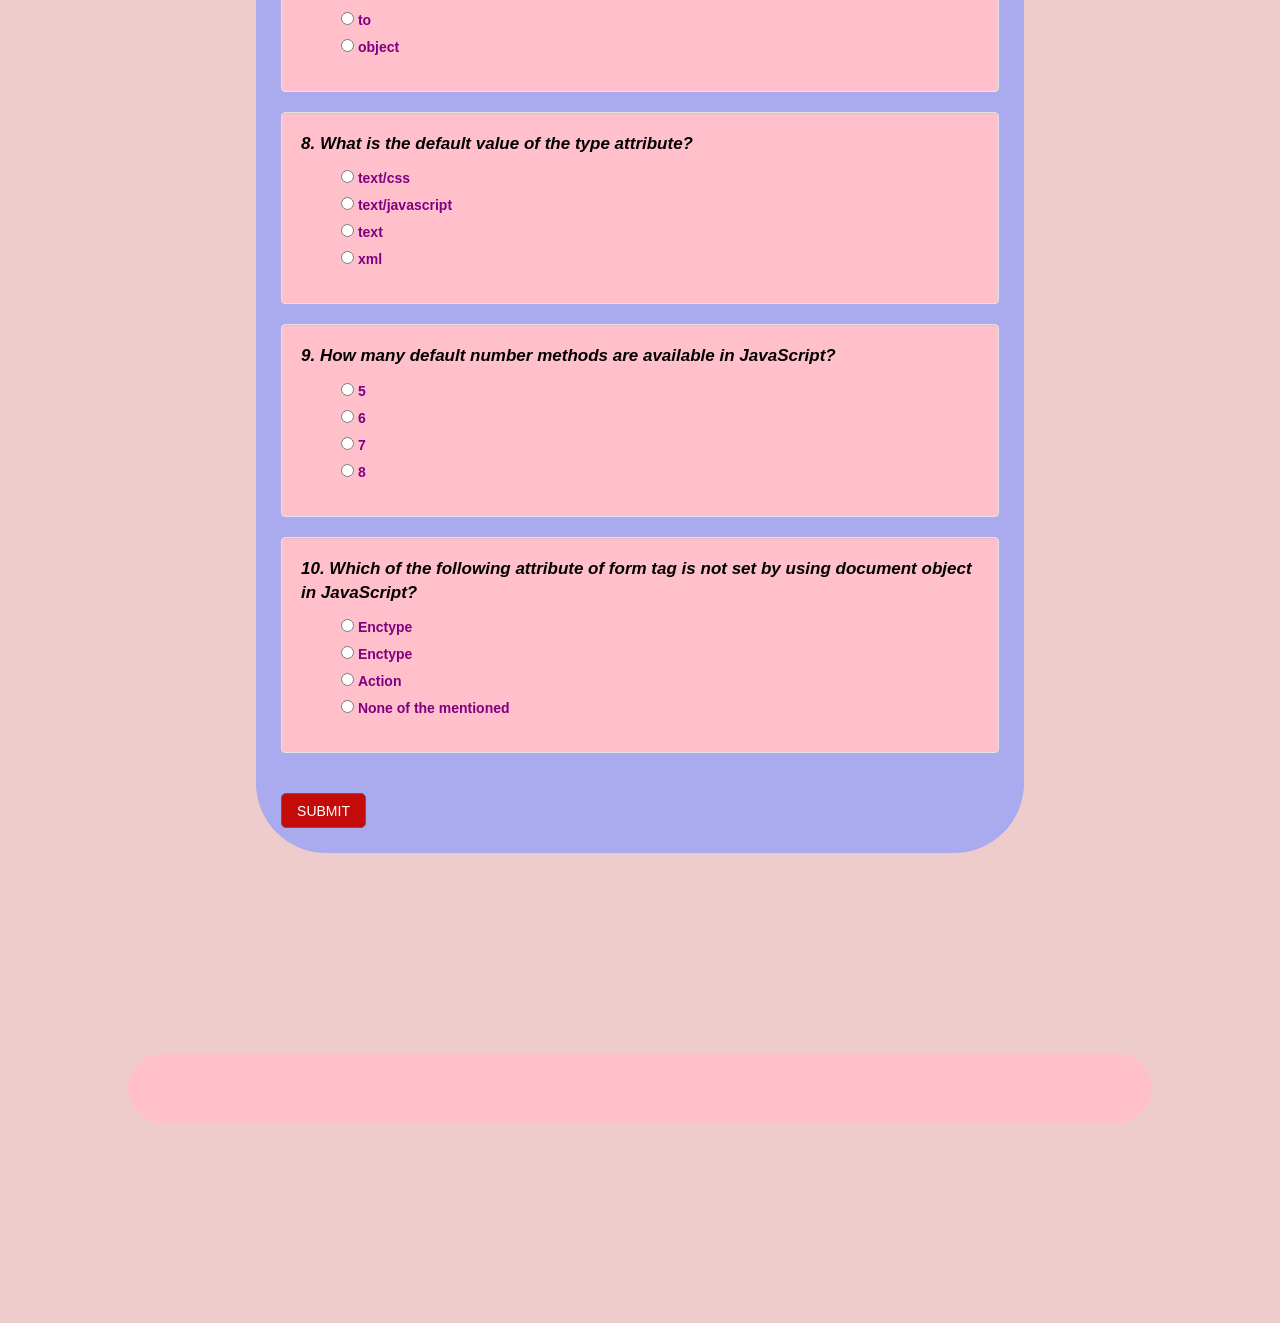
==== commit 14a3b322: "add corrections made" ====
--- a/quiz-board.html
+++ b/quiz-board.html
@@ -9,6 +9,7 @@
     <title>Quiz Board</title>
   </head>
   <body>
+    <div class="container">
     <div id="test">
       <div class="start">
         <h1>Javascript Quiz Board</h1>
@@ -16,11 +17,11 @@
       </div>
 
         <form id="Javascript">
-        <div>
+        <div class="well">
           <p class="question">1.When does JavaScript code appear inline within an HTML file? </p>
 
             <ul>
-              <input class="answer" type="radio" name="q1" value="10">
+              <input class="answer" type="radio" name="q1" value="1">
               <label id="correctString1">Between the “script” tag</label>
               <br>
               <input class="answer" type="radio" name="q1" value="0">
@@ -30,12 +31,13 @@
               <label>None of the mentioned</label>
               <br>
               <input class="answer" type="radio" name="q1" value="0">
-              <label>Between or Outside the “script” tag</label>
+              <label>Between the “script” tag</label>
+              <br>
             </ul>
 
         </div>
 
-        <div>
+        <div class="well">
           <p class="question">2.What will be done if more than one page requires a file of JavaScript code?</p>
 
             <ul>
@@ -48,13 +50,13 @@
               <input class="answer" type="radio" name="q2" value="0">
               <label> None of the mentioned</label>
               <br>
-              <input class="answer" type="radio" name="q2" value="10">
+              <input class="answer" type="radio" name="q2" value="1">
               <label id="correctString2"> Retrives from the browser cache</label>
             </ul>
 
         </div>
 
-        <div>
+        <div class="well">
           <p class="question">3. Which object is the main entry point to all client-side JavaScript features and APIs?</p>
 
             <ul>
@@ -73,7 +75,7 @@
 
        </div>
 
-       <div>
+       <div class="well">
          <p class="question">4. What can be done in order to avoid creation of global variables in JavaScript?</p>
 
           <ul>
@@ -92,7 +94,7 @@
 
       </div>
 
-      <div>
+      <div class="well">
           <p class="question">5. The behaviour of the instances present of a class inside a method is defined by</p>
 
           <ul>
@@ -111,7 +113,7 @@
 
       </div>
 
-      <div>
+      <div class="well">
           <p class="question">6. The basic difference between JavaScript and Java is</p>
 
           <ul>
@@ -122,7 +124,7 @@
             <label>Variables are specific</label>
             <br>
             <input class="answer" type="radio" name="q6" value="1">
-            <label id="correctString6"> Functions are values, and there is no hard distinction between methods and fields</label>
+            <label id="correctString6"> between methods</label>
             <br>
             <input class="answer" type="radio" name="q6" value="0">
             <label>Functions are considered as fields</label>
@@ -130,7 +132,7 @@
 
       </div>
 
-      <div>
+      <div class="well">
           <p class="question">7. The keyword or the property that you use to refer to an object through which they were invoked is</p>
 
           <ul>
@@ -148,7 +150,7 @@
           </ul>
         </div>
 
-        <div>
+        <div class="well">
         <p class="question">8. What is the default value of the type attribute?</p>
 
         <ul>
@@ -167,7 +169,7 @@
 
       </div>
 
-      <div>
+    <div class="well">
           <p class="question">9.  How many default number methods are available in JavaScript?</p>
 
           <ul>
@@ -186,7 +188,7 @@
 
       </div>
 
-      <div>
+    <div class="well">
           <p class="question">10. Which of the following attribute of form tag is not set by using document object in JavaScript?</p>
 
           <ul>
@@ -212,7 +214,7 @@
            type="submit" value="Submit" />
      </div>
    </div>
-
+ </div>
 
       </div>
     </div>
--- a/css/styles.css
+++ b/css/styles.css
@@ -1,17 +1,68 @@
-h1{
-  color: blue;
-  font-size: 30px;
+h1 {
+  color: inherit;
+  font-size: 50px;
   font-style: oblique;
+  font-weight: bold;
+  text-align: center;
 }
 h2{
-  color:orange;
+  color:blue;
   font-size: 25px;
   font-style: oblique;
+  text-align: center;
 }
-#test{
+
+input.quizSubmit[type="submit"] {
+  color: #ffffff;
+  background-color: #c30b0a;
+  margin: 0;
+  border: 0;
+  outline: 0;
+  text-transform:uppercase;
+  height:35px;
+  width:85px;
+  border: 1px solid #5E5E5E;
+  border-radius:5px;
+ }
+
+ body{
+   background-color: #ecc;
+ }
+
+.container{
+  width: 60%;
+  background: #aae;
+  margin: 20px auto;
+  overflow: auto;
+  padding: 25px;
+  border-radius: 70px;
+}
+
+.question{
+  color: black;
+  font-size: 17px;
+  font-style: oblique;
+  font-weight: bold;
+}
+
+.well{
   background-color: pink;
-  border-left: 50px solid red;
-  border-right: 50px solid red;
-  border-top: 50px solid red;
-  border-bottom: 50px solid red;
+  color: purple;
 }
+
+
+#results{
+  width: 80%;
+  background: pink;
+  margin: 200px auto;
+  overflow: auto;
+  padding: 25px;
+  border-radius: 70px;
+  color: purple
+}
+#userScore{
+  font-size: 30px;
+  font-style: italic;
+  font-weight: bold;
+  color: white
+}
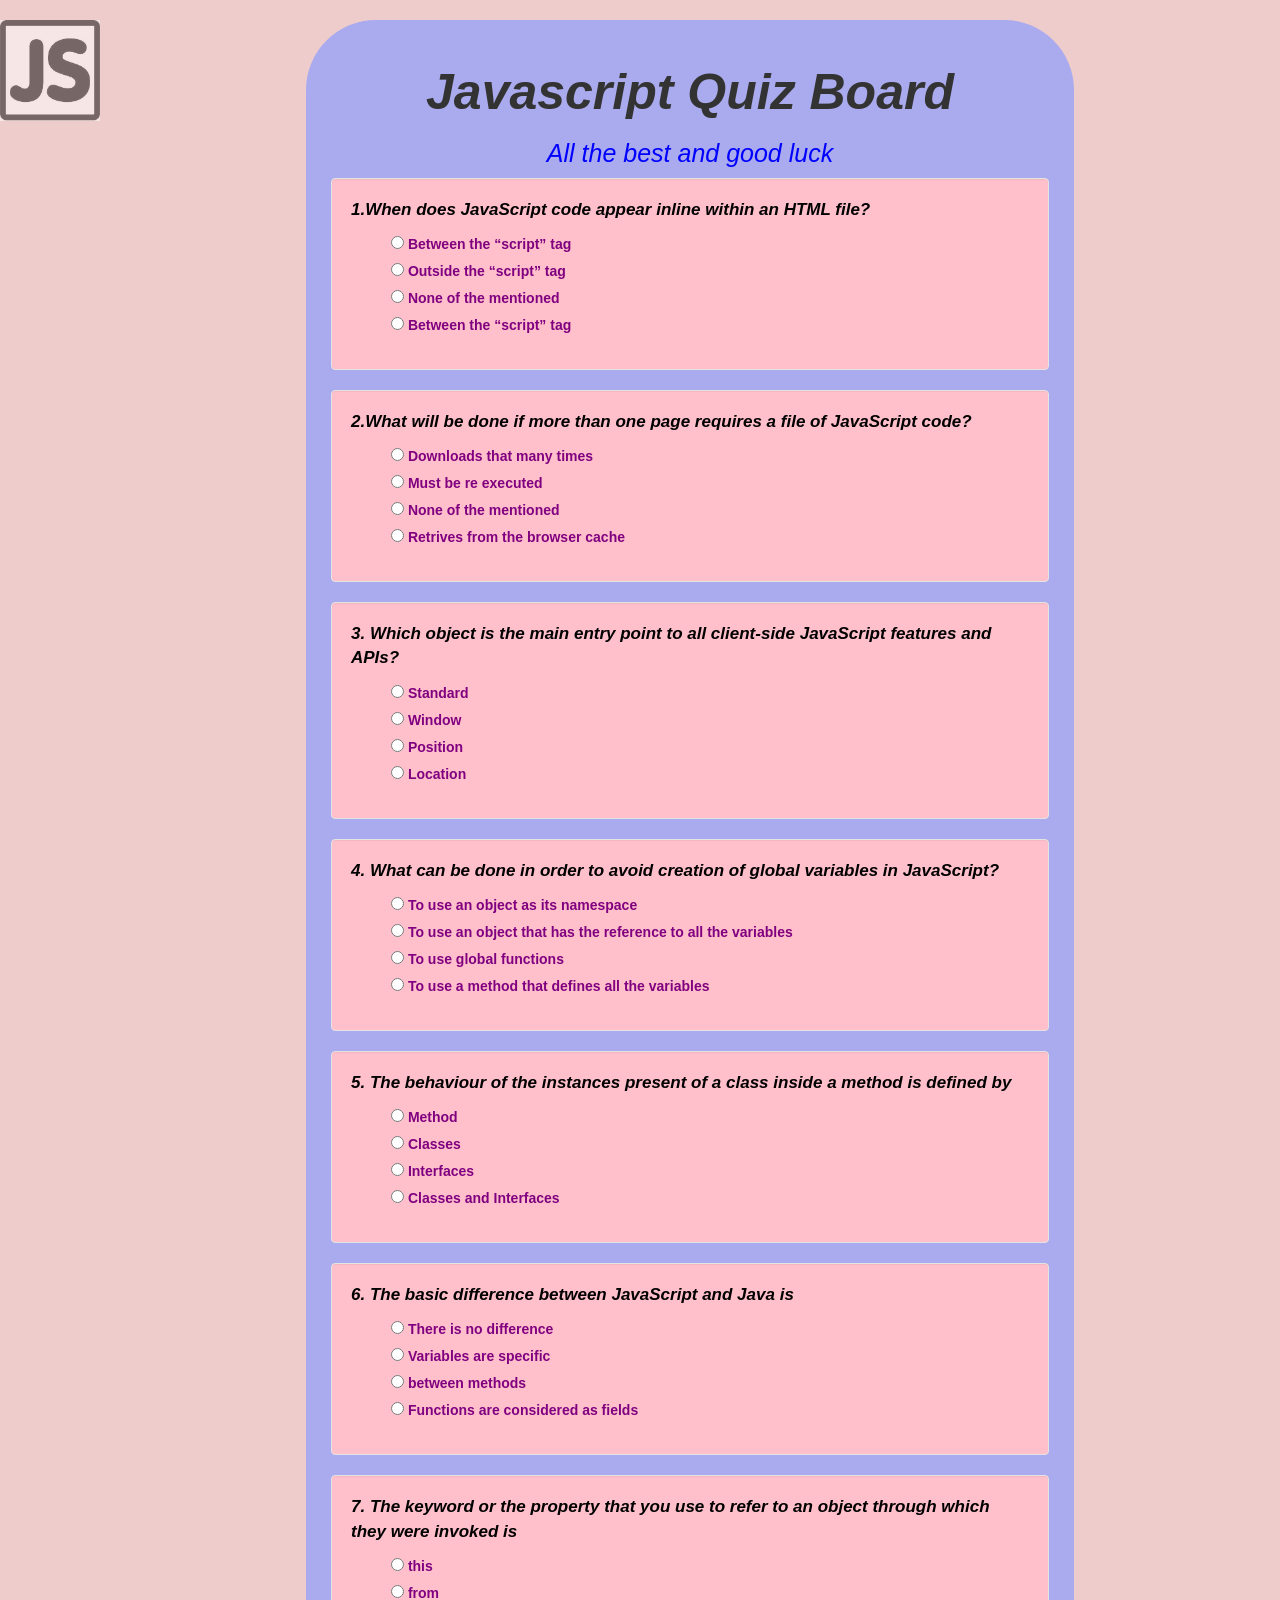
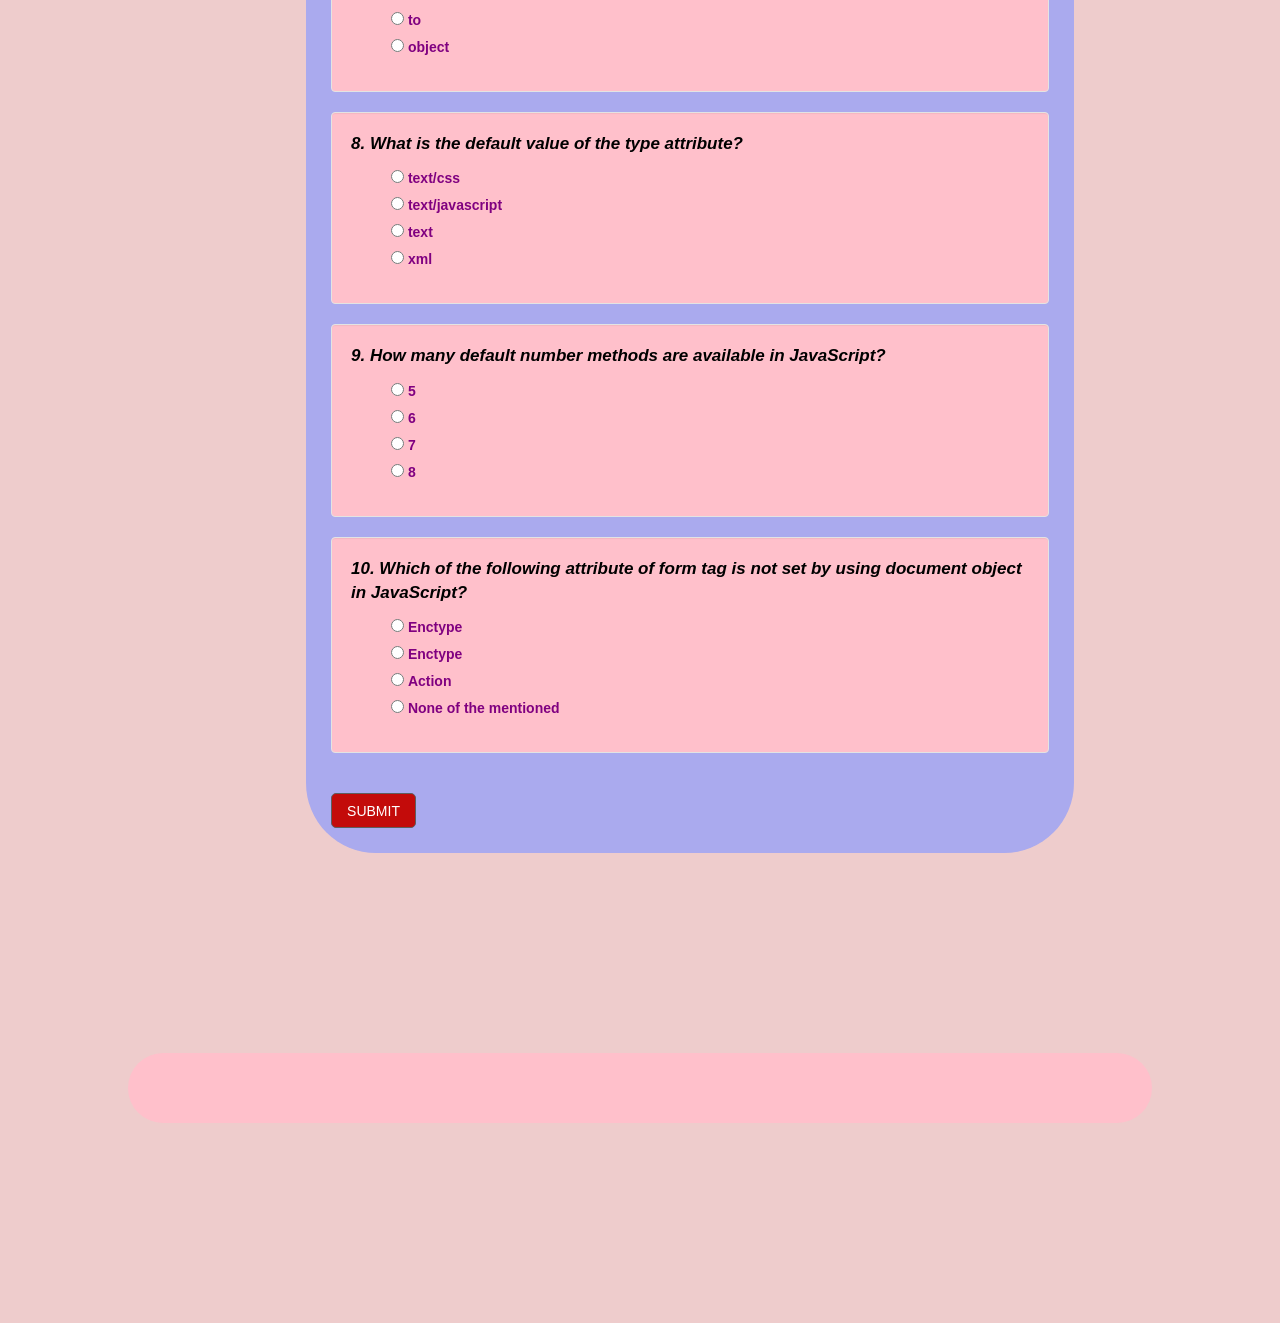
==== commit eaf3ceac: "add final changes" ====
--- a/quiz-board.html
+++ b/quiz-board.html
@@ -9,6 +9,9 @@
     <title>Quiz Board</title>
   </head>
   <body>
+    <div class="watermark">
+    <img src="img/javascriptlogo.png" alt="An image of a javascript logo.">
+    </div>
     <div class="container">
     <div id="test">
       <div class="start">
--- a/css/styles.css
+++ b/css/styles.css
@@ -10,6 +10,17 @@
   font-size: 25px;
   font-style: oblique;
   text-align: center;
+}
+
+img {
+  width: 100px;
+  float:left;
+}
+
+.watermark {
+    opacity: 0.5;
+    bottom: 0;
+    right: 0;
 }
 
 input.quizSubmit[type="submit"] {
